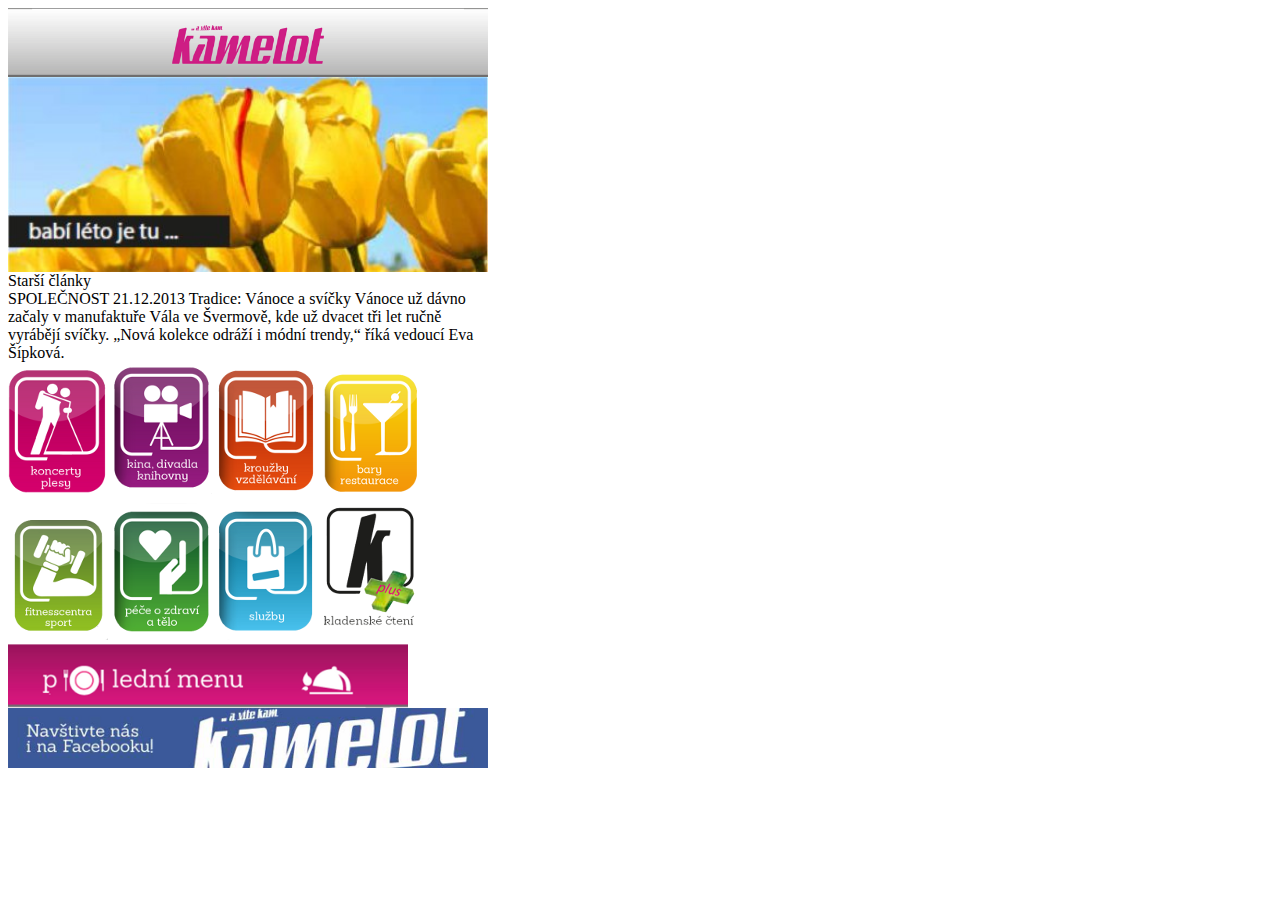
==== www/index.html @ 3e69e745 "druhy upload" ====
<!DOCTYPE html PUBLIC "-//W3C//DTD HTML 4.01 Frameset//EN" "http://www.w3.org/TR/html4/frameset.dtd">
<html>
<head>
<meta http-equiv="Content-Type" content="text/html; charset=UTF-8">
<title>Insert title here</title>
</head>
<body>
<div style="width:480px">
	<div ><img src="img/zahlavi_kamelot.png" width="480" /></div>
	<div style="background-color: #e5e5e4">
		<div style="background-color: #ffffff">
			<div>
				<img src="img/babi_leto.jpg" width="480" />
				
				<div>
					<div>Starší články</div>
					<div>
						SPOLEČNOST 21.12.2013
						Tradice: Vánoce a svíčky
						Vánoce už dávno začaly v manufaktuře Vála ve Švermově, kde už dvacet tři let ručně vyrábějí svíčky. „Nová kolekce odráží i módní trendy,“ říká vedoucí Eva Šípková.
					</div>
				</div>
				<div>
					<img src="img/button_plesy.png" width="100"/>
					<img src="img/button_kina.png" width="100"/>
					<img src="img/button_knihovny.png" width="100"/>
					<img src="img/button_bary.png" width="100"/>
					<br />				
					<img src="img/button_sport.png" width="100"/>
					<img src="img/button_pece.png" width="100"/>
					<img src="img/button_sluzby.png" width="100"/>
					<img src="img/button_kamelot_plus.png" width="100"/>
				</div>
				
				<img src="img/posledni_menu.png" width="400"/>
				
				
			</div>
		</div>
	</div>
	<div ><img src="img/baner_facebook.png" width="480" /></div>
</div>
</body>
</html>
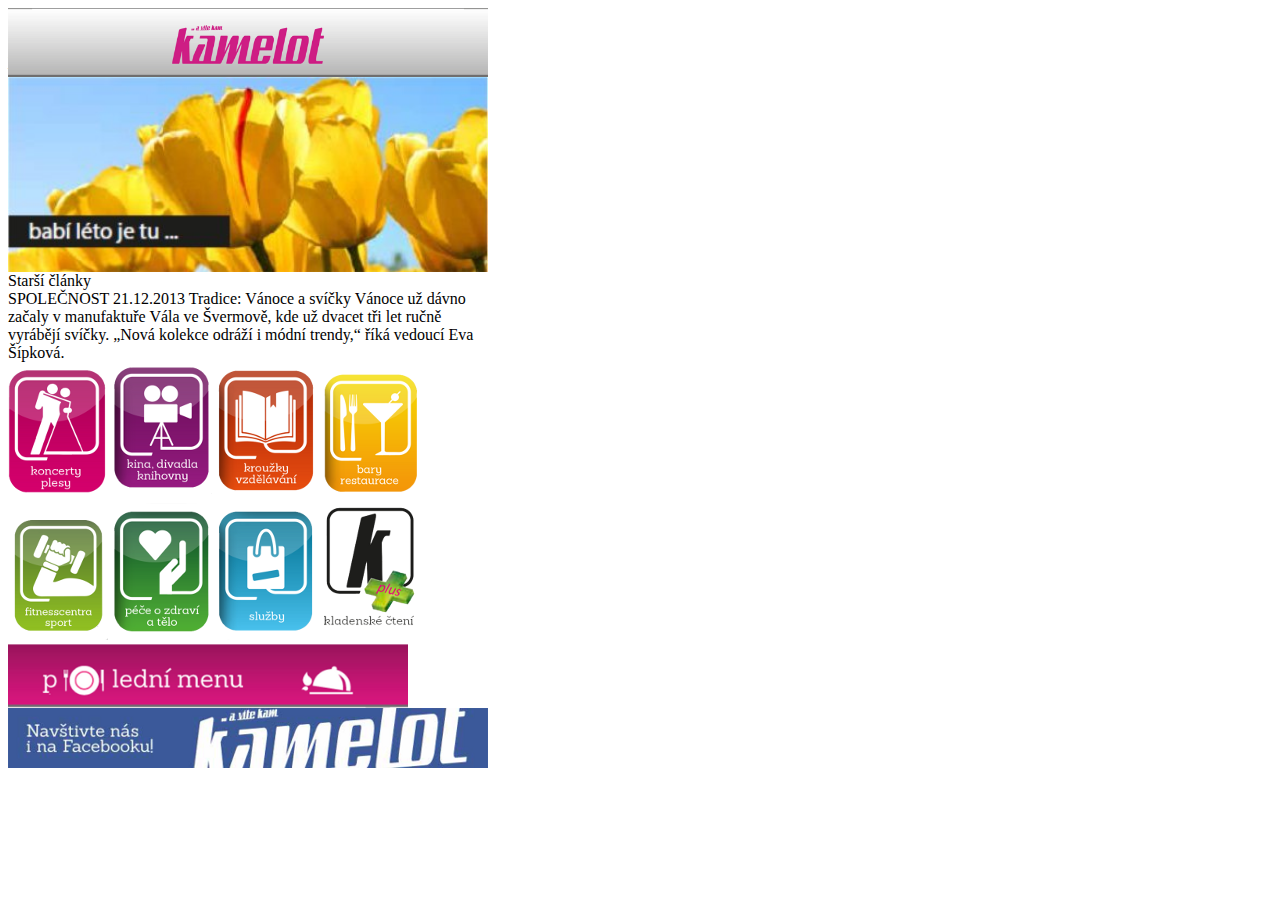
==== commit b0bc7b26: "zmena - poledni menu" ====
--- a/www/index.html
+++ b/www/index.html
@@ -32,7 +32,7 @@
 					<img src="img/button_kamelot_plus.png" width="100"/>
 				</div>
 				
-				<img src="img/posledni_menu.png" width="400"/>
+				<img src="img/poledni_menu.png" width="400"/>
 				
 				
 			</div>
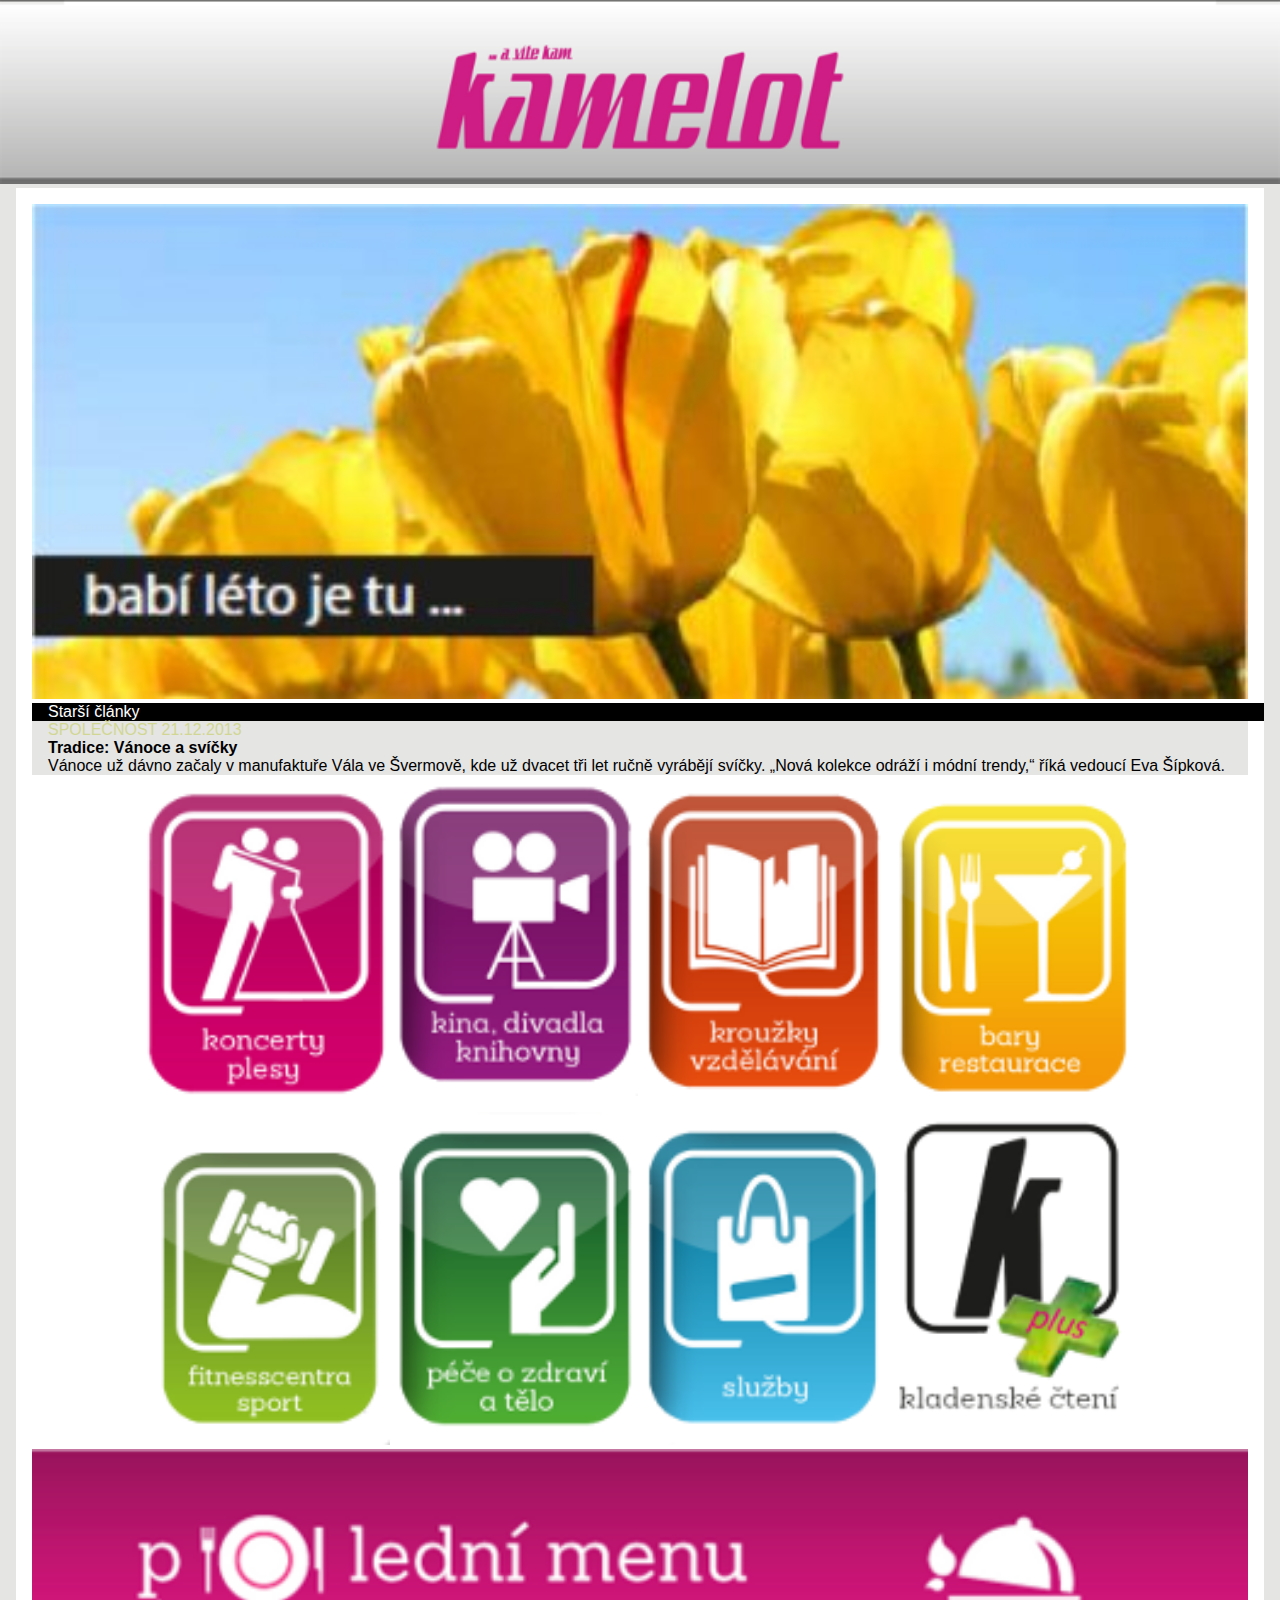
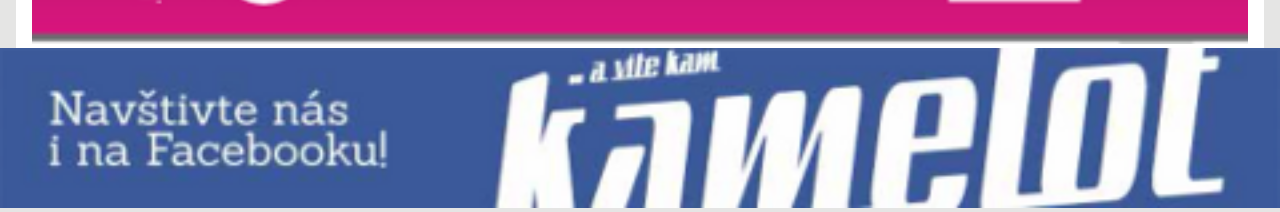
==== commit c76933e4: "dalsi funkce" ====
--- a/www/index.html
+++ b/www/index.html
@@ -1,44 +1,48 @@
-<!DOCTYPE html PUBLIC "-//W3C//DTD HTML 4.01 Frameset//EN" "http://www.w3.org/TR/html4/frameset.dtd">
-<html>
+<!DOCTYPE html>
+<html ng-app="readerApp">
 <head>
-<meta http-equiv="Content-Type" content="text/html; charset=UTF-8">
-<title>Insert title here</title>
+    <meta charset="utf-8" />
+    <meta name="format-detection" content="telephone=no" />
+    <meta name="viewport" content="user-scalable=no, initial-scale=1, maximum-scale=1, minimum-scale=1, width=device-width, height=device-height, target-densitydpi=160" />
+    <title>Kamelot - a víte kam ...</title>
+    <link rel="stylesheet" type="text/css" href="css/index.css" />
+    
 </head>
 <body>
-<div style="width:480px">
-	<div ><img src="img/zahlavi_kamelot.png" width="480" /></div>
-	<div style="background-color: #e5e5e4">
-		<div style="background-color: #ffffff">
-			<div>
-				<img src="img/babi_leto.jpg" width="480" />
+<div style="width:100%">
+	<div ><img src="img/zahlavi_kamelot.png" width="100%" 
+	/></div><div style="background-color: #e5e5e4">
+		<div style="background-color: #ffffff" class="c1">
+			<div class="c2">
+				<img src="img/babi_leto.jpg" width="100%" />
 				
 				<div>
-					<div>Starší články</div>
-					<div>
-						SPOLEČNOST 21.12.2013
-						Tradice: Vánoce a svíčky
-						Vánoce už dávno začaly v manufaktuře Vála ve Švermově, kde už dvacet tři let ručně vyrábějí svíčky. „Nová kolekce odráží i módní trendy,“ říká vedoucí Eva Šípková.
+					<div class="blackTitle">Starší články</div>
+					<div class="clanek">
+						<div class="zarazeni">SPOLEČNOST 21.12.2013</div>
+						<div class="nadpisClanku">Tradice: Vánoce a svíčky</div>
+						<div class="textClanku">Vánoce už dávno začaly v manufaktuře Vála ve Švermově, kde už dvacet tři let ručně vyrábějí svíčky. „Nová kolekce odráží i módní trendy,“ říká vedoucí Eva Šípková.</div>
 					</div>
 				</div>
-				<div>
-					<img src="img/button_plesy.png" width="100"/>
-					<img src="img/button_kina.png" width="100"/>
-					<img src="img/button_knihovny.png" width="100"/>
-					<img src="img/button_bary.png" width="100"/>
+				<div class="ikonky">
+					<img src="img/button_plesy.png" width="20%"/>
+					<img src="img/button_kina.png" width="20%"/>
+					<img src="img/button_knihovny.png" width="20%"/>
+					<img src="img/button_bary.png" width="20%"/>
 					<br />				
-					<img src="img/button_sport.png" width="100"/>
-					<img src="img/button_pece.png" width="100"/>
-					<img src="img/button_sluzby.png" width="100"/>
-					<img src="img/button_kamelot_plus.png" width="100"/>
+					<img src="img/button_sport.png" width="20%"/>
+					<img src="img/button_pece.png" width="20%"/>
+					<img src="img/button_sluzby.png" width="20%"/>
+					<img src="img/button_kamelot_plus.png" width="20%"/>
 				</div>
 				
-				<img src="img/poledni_menu.png" width="400"/>
+				<img src="img/poledni_menu.png" width="100%"/>
 				
 				
 			</div>
 		</div>
 	</div>
-	<div ><img src="img/baner_facebook.png" width="480" /></div>
+	<div ><img src="img/baner_facebook.png" width="100%" /></div>
 </div>
 </body>
 </html>--- a/www/css/index.css
+++ b/www/css/index.css
@@ -0,0 +1,50 @@
+* {
+    -webkit-tap-highlight-color: rgba(0,0,0,0); /* make transparent link selection, adjust last value opacity 0 to 1.0 */
+}
+
+body {
+    -webkit-touch-callout: none;                /* prevent callout to copy image, etc when tap to hold */
+    -webkit-text-size-adjust: none;             /* prevent webkit from resizing text to fit */
+    -webkit-user-select: none;                  /* prevent copy paste, to allow, change 'none' to 'text' */
+    background-color: #e5e5e4;
+    font-family:'HelveticaNeue-Light', 'HelveticaNeue', Helvetica, Arial, sans-serif;
+    font-size:12pt;
+    height:100%;
+    margin:0px;
+    padding:0px;
+    width:100%;
+}
+
+div.c1 {
+	margin:0 1em 0 1em;
+	padding: 1em 1em 0 1em;
+	background-color: #ffffff;
+}
+
+.blackTitle {
+	width: 100%;
+	background-color: black;
+	color: white;
+	padding-left: 1em;
+}
+
+.clanek {
+	background-color: #e5e5e4;
+	padding:0 1em 0 1em;
+}
+
+.zarazeni {
+	color: #d1d792;
+}
+
+.nadpisClanku {
+	font-weight: bold;
+}
+
+.textClanku {
+	
+}
+
+.ikonky {
+	text-align: center;
+}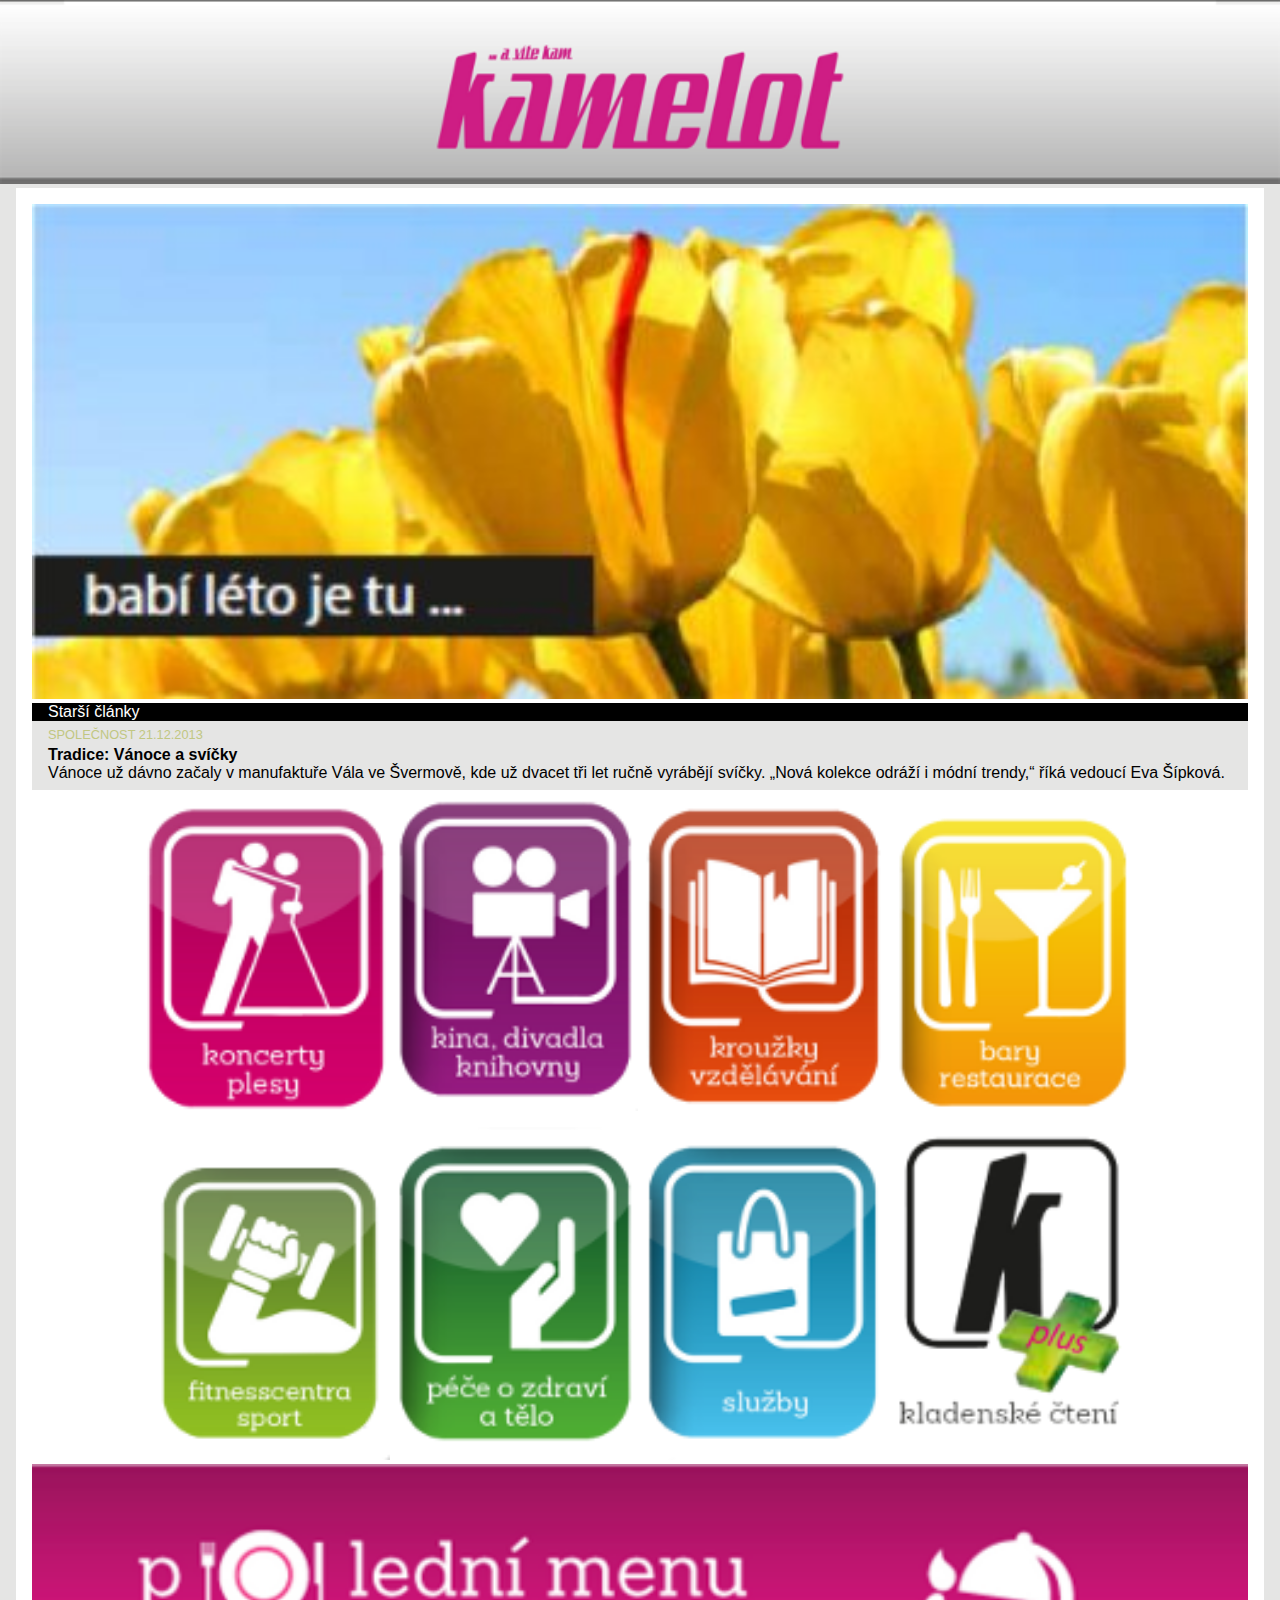
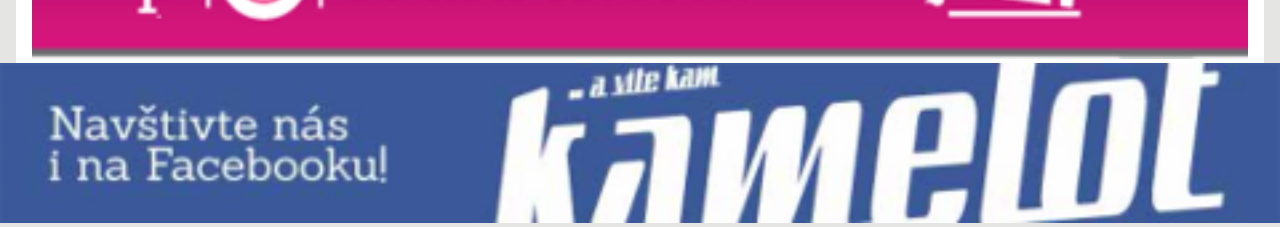
==== commit 68fa1035: "vsechny obrazovky udelane" ====
--- a/www/index.html
+++ b/www/index.html
@@ -16,27 +16,28 @@
 			<div class="c2">
 				<img src="img/babi_leto.jpg" width="100%" />
 				
-				<div>
+				<div class="starsiClanky">
+					
 					<div class="blackTitle">Starší články</div>
 					<div class="clanek">
 						<div class="zarazeni">SPOLEČNOST 21.12.2013</div>
 						<div class="nadpisClanku">Tradice: Vánoce a svíčky</div>
-						<div class="textClanku">Vánoce už dávno začaly v manufaktuře Vála ve Švermově, kde už dvacet tři let ručně vyrábějí svíčky. „Nová kolekce odráží i módní trendy,“ říká vedoucí Eva Šípková.</div>
+						<div class="textClanku">Vánoce už dávno začaly v&nbsp;manufaktuře Vála ve Švermově, kde už dvacet tři let ručně vyrábějí svíčky. „Nová kolekce odráží i módní trendy,“ říká vedoucí Eva Šípková.</div>
 					</div>
 				</div>
 				<div class="ikonky">
-					<img src="img/button_plesy.png" width="20%"/>
+					<a href="seznam.html"><img src="img/button_plesy.png" width="20%"/>
 					<img src="img/button_kina.png" width="20%"/>
 					<img src="img/button_knihovny.png" width="20%"/>
 					<img src="img/button_bary.png" width="20%"/>
 					<br />				
 					<img src="img/button_sport.png" width="20%"/>
 					<img src="img/button_pece.png" width="20%"/>
-					<img src="img/button_sluzby.png" width="20%"/>
-					<img src="img/button_kamelot_plus.png" width="20%"/>
+					<img src="img/button_sluzby.png" width="20%"/></a>
+					<a href="kamelot.html"><img src="img/button_kamelot_plus.png" width="20%"/></a>
 				</div>
 				
-				<img src="img/poledni_menu.png" width="100%"/>
+				<a href="poledniMenu.html"><img src="img/poledni_menu.png" width="100%"/></a>
 				
 				
 			</div>
--- a/www/css/index.css
+++ b/www/css/index.css
@@ -22,7 +22,7 @@
 }
 
 .blackTitle {
-	width: 100%;
+	xwidth: 100%;
 	background-color: black;
 	color: white;
 	padding-left: 1em;
@@ -30,12 +30,16 @@
 
 .clanek {
 	background-color: #e5e5e4;
-	padding:0 1em 0 1em;
+	padding:0 1em 0.5em 1em;
 }
 
 .zarazeni {
-	color: #d1d792;
+	padding-top:1ex;
+	padding-bottom:0.5ex;
+	color: #c1c782;
+	font-size: 80%;
 }
+
 
 .nadpisClanku {
 	font-weight: bold;
@@ -47,4 +51,92 @@
 
 .ikonky {
 	text-align: center;
-}+}
+
+ul.seznam {
+	margin: 0;
+	padding: 0;
+	list-style-type: none;
+	margin-left: 1em;
+	margin-right: 1em;
+}
+
+ul.seznam li {
+	list-style-type: none;
+	display: block;
+	background: -webkit-gradient(linear, left top, left bottom, color-stop(0%,rgba(206,220,231,1)), color-stop(100%,rgba(89,106,114,1)));
+	padding: 1em 1em 1em 1em;	
+}
+
+div.c2 a {
+	text-decoration: none;
+	color: black;
+}
+
+h1 {
+	margin-bottom: 0;
+	padding-bottom: 0;
+	font-size: 14pt;
+}
+
+p.pfirst {
+	margin-top: 0;
+}
+
+div.obsah {
+	font-family: Cambria, 'Sanchez', serif;
+	padding-bottom: 1ex;
+}
+
+div.poledniMenu {
+	padding: 0em 1em 1em 1em;
+}
+
+div.poledniMenu table  {
+	width: 100%;
+	background-color: #e5e5e4;	
+	padding-bottom: 1ex;
+	padding-top: 1ex;
+}
+
+
+div.poledniMenu table caption {
+	background: -webkit-gradient(linear, left top, left bottom, color-stop(0%,rgba(206,220,231,1)), color-stop(100%,rgba(89,106,114,1)));
+	text-align: left;
+	padding-left: 1em;
+	padding-top: 1ex;
+	padding-bottom: 1ex;
+}
+
+div.poledniMenu td {
+	padding-left: 1em;
+	padding-right: 1em;
+}
+
+div.restaurace {
+	font-size: 80%;
+	padding-bottom: 1em;
+}
+
+p.restauraceNadpis {
+	font-weight: bold;
+	font-size: 120%;
+}
+
+div.prvniClanek {
+	background-color: #e5e5e4;
+}
+
+div.zarazeni2 {
+	color: #c1c782;
+	padding-bottom: 0.5ex;
+}
+
+div.seznamClanku {
+	padding: 1ex 1em 1em 1em;
+}
+
+div.seznamClanku a.readMore {
+	float: right;
+	color: #a1a762;
+}
